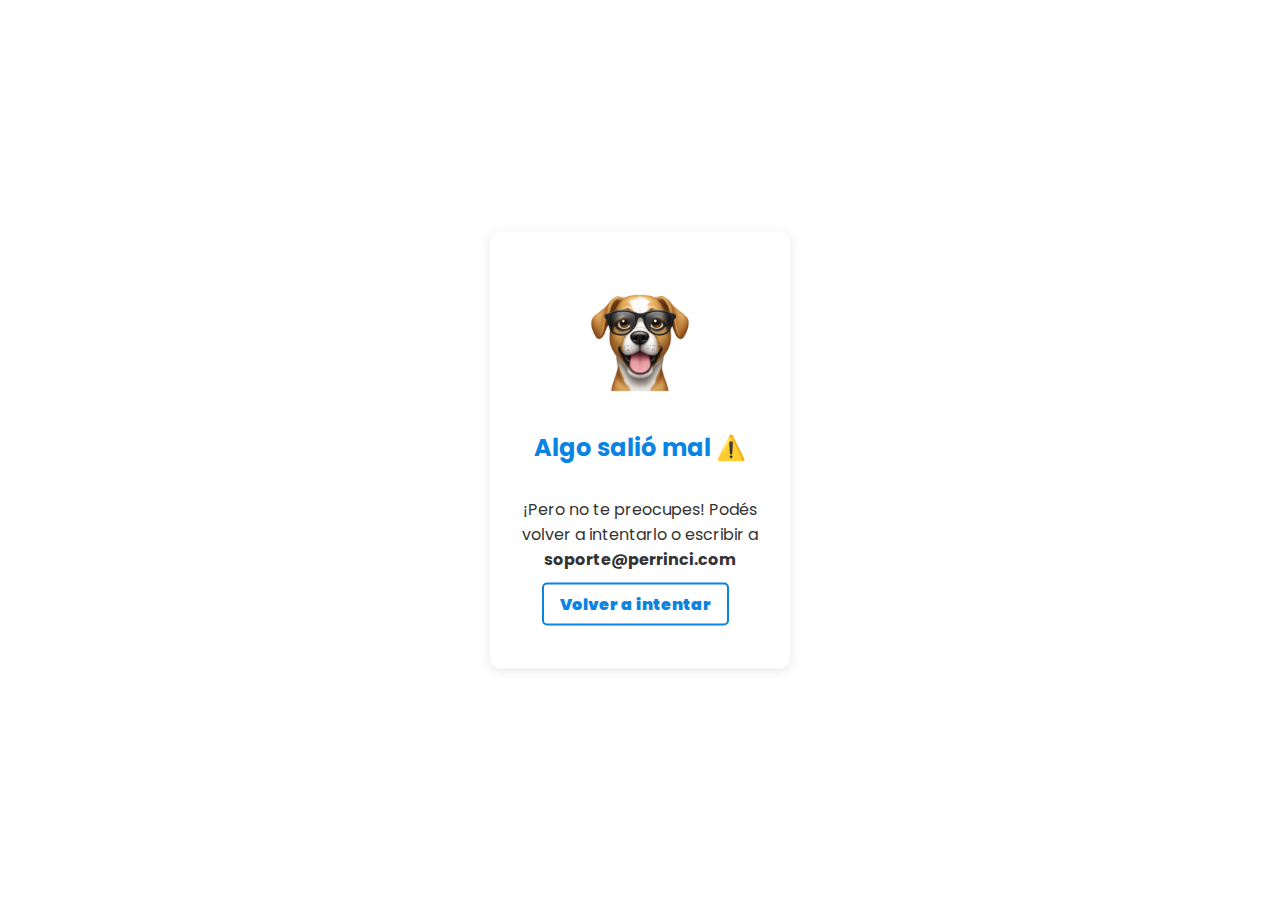
==== registerError.html @ 22219630 "settings signin" ====
<!DOCTYPE html>
<html lang="en">
<head>
    <meta charset="UTF-8">
    <meta name="viewport" content="width=device-width, initial-scale=1.0">
    <title> Registro rechazado | Perrinci </title>
    <link rel="stylesheet" href="styles.css">
    <link rel="icon" href="images/perrinciFavicon.png" type="image/png">
    <link rel="preconnect" href="https://fonts.googleapis.com">
    <link rel="preconnect" href="https://fonts.gstatic.com" crossorigin>
    <link href="https://fonts.googleapis.com/css2?family=Poppins:wght@300;400;500;600;700;800&display=swap" rel="stylesheet">
</head>
<body>
    <div class="register-container-type">
        <img src="/images/icon.png" alt="Logo" class="logo">
        <h1 class="title">Algo salió mal ⚠️ </h1>
        <p class="subtitle">¡Pero no te preocupes! Podés volver a intentarlo o escribir a <strong> soporte@perrinci.com <strong> </p>
        <div class="button-container-success">
            <div class="button-successcontainer ">
                <a href="index.html" class="register-button">Volver a intentar</a>
            </div>
        </div>
    </div>
        <script>
            function setType(type) {
                sessionStorage.setItem('userType', type);
            }
        </script>
</body>
</html>
---- styles.css ----
@import url('https://fonts.googleapis.com/css2?family=Poppins:wght@300;400;500;600;700;800&display=swap');

html {
    scroll-behavior: smooth;
}

* {
    padding: 0;
    margin: 0;
    outline: none;
    border: none;
    box-sizing: border-box;
}

img {
    width: 100%;
    display: flex;
}

a {
    text-decoration: none;
}

body {
    font-family: 'Poppins', sans-serif;
    background-color: #fff;
    color: #333;
}

body.home {
    background-color: #fff;
    background-size: cover;
    background-position: center;
    background-image: url("./images/background.png");
}

section.container {
    background-color: #fff;
}

section.container h2 {
    color: #0984E3;
    font-weight: 700;
    font-size: 220%;

}

section.container p {
    color: #333;
}

.content-after-header {
    background-color: #fff;
    padding: 2rem;
}

nav {
    max-width: 1200px;
    margin: auto;
    padding: 2rem 1rem;
    display: flex;
    align-items: center;
    justify-content: space-between;
}

.nav-logo {
    max-width: 140px;
}

.nav-links {
    list-style: none;
    display: flex;
    align-items: center;
    gap: 4rem;
    margin-left: 35%;
}

.link a {
    position: relative;
    padding-bottom: 0.75rem;
    color: #333;
    font-weight: 500;
}

.link a::after {
    content: "";
    position: absolute;
    height: 2px;
    width: 0;
    bottom: 0;
    left: 0;
    background-color: #0984E3;
    transition: all 0.3s ease;
}

.link a:hover::after {
    width: 70%;
}

.btn {
    padding: 1rem 2rem;
    font-size: 1rem;
    color: #fff;
    background-color: #0984E3;
    border-radius: 20px;
    cursor: pointer;
    transition: all 0.3s ease;
}

.btn:hover {
    background-color: #333333;
}

.container {
    max-width: 1200px;
    margin: auto;
    padding: 5rem 2rem;
}

.blur {
    position: absolute;
    z-index: -100;
}

header {
    position: relative;
    padding-top: 2rem;
    display: flex;
    align-items: center;
    gap: 10rem;
    margin-bottom: 10%;
    min-height: 80vh;
}


header .content {
    flex: 1;
}

header .content h1 {
    color: 333333;
    margin-bottom: 1rem;
    font-size: 4.5rem;
    font-weight: 900;
    line-height: 4rem;
}

header .content h1 span {
    -webkit-text-fill-color: transparent;
    -webkit-text-stroke: 1px #fff;
}

header .content h1 {
    color: #333333;
    margin-bottom: 1rem;
    font-size: 4.5rem;
    font-weight: 900;
    line-height: 4rem;
}

header .content p {
    margin-bottom: 2rem;
    color: #333333;
}

header .content button {
    padding: 1rem 2rem;
    font-size: 1rem;
    color: #fff;
    background-color: #0984E3;
    border-radius: 20px;
    cursor: pointer;
    transition: all 0.3s ease;
}


header .content button:hover {
    background-color: #333333;
}

header .image {
    flex: 1;
}

header .image img {
    max-width: 100%;
}


section .header {
    margin-bottom: 1rem;
    color: #fff;
    text-align: center;
    font-size: 2.25rem;
    font-weight: 600;
}

.features {
    margin-top: 4rem;
    display: grid;
    grid-template-columns: repeat(4, 1fr);
    gap: 2rem;
}

.features .card {
    background-color: #eaeaea;
    padding: 1rem;
    border: 2px solid transparent;
    border-radius: 15px;
    transition: all 0.3s ease;
}

.features .card:hover {
    background-color: #c4c4c4;
}

.features .card span {
    display: inline-block;
    background-color: #333333;
    padding: 2px 9px;
    margin-bottom: 1rem;
    font-size: 1.75rem;
    color: #eaeaea;
    border-radius: 5px;
}

.features .card h4 {
    margin-bottom: 0.5rem;
    color: #333333;
    font-size: 1.2rem;
    font-weight: 600;
}

.features .card p {
    color: #333333;
    margin-bottom: 1rem;
}

.features .card a {
    color: #333333;
    transition: all 0.3s ease;
}


.sub-header {
    max-width: 600px;
    margin: auto;
    text-align: center;
    color: #ccc;
}

.app-container {
    display: flex;
    justify-content: center;
    align-items: center;
    flex-wrap: wrap;
    margin-top: 10%;
    gap: 2rem;
}

.app-image {
    max-width: 300px;
}

.app-image img {
    width: 100%;
    height: auto;
}

.app-details {
    max-width: 400px;
}

footer {
    position: relative;
    display: grid;
    grid-template-columns: 400px 1fr 1fr auto;
    gap: 2rem;
    justify-content: center;
}

footer .column .logo {
    max-width: 80px;
    margin-bottom: 2rem;
}

footer .column p {
    color: #333333;
    margin-bottom: 2rem;
}

footer .column .socials {
    display: flex;
    align-items: center;
    gap: 1rem;
}

footer .column .socials a {
    color: #333333;
    border: 1px solid #ccc;
    padding: 5px 10px;
    font-size: 1.25rem;
    border-radius: 100%;
    transition: all 0.3s ease;
}

footer .column .socials a:hover {
    color: #fff;
    background-color: #0984E3;
    border-color: #0984E3;
}

footer .column h4 {
    color: #333333;
    margin-bottom: 2rem;
    font-size: 1.2rem;
    font-weight: 500;
}

footer .column>a {
    display: block;
    color: #333333;
    margin-bottom: 1rem;
    transition: all 0.3s ease;
}

footer .column>a:hover {
    color: #0984E3;
}


.copyright {
    max-width: 1200px;
    margin: auto;
    padding: 1rem;
    color: #333333;
    font-size: 0.8rem;
    font-weight: 500;
    text-align: center;
}

.mobile-menu {
    display: none;
}

.menu-icon {
    cursor: pointer;
    display: flex;
    flex-direction: column;
    padding: 15px;
}

.menu-icon span {
    height: 3px;
    width: 25px;
    background-color: #333;
    margin: 5px 0;
}

.mobile-nav-links {
    list-style: none;
    display: none;
}

.mobile-nav-links li {
    text-align: center;
}

.mobile-nav-links.show {
    display: block;
}

@media (max-width: 899px) {
    .contact-column {
        display: none;
    }

    .nav-links {
        display: none;
    }

    .mobile-menu {
        display: flex;
        align-items: center;
        justify-content: space-between;
    }

    .mobile-nav-links {
        list-style: none;
        display: none;
        flex-direction: column;
        position: absolute;
        top: 70px;
        right: 0;
        background-color: #fff;
        box-shadow: 0 2px 5px rgba(0, 0, 0, 0.1);
        z-index: 1000;
    }

    .mobile-nav-links li {
        margin: 10px 0;
    }
}

@media (width < 899px) {
    .nav-links {
        display: none;
    }

    .contact-column {
        justify-self: end;
    }
}

header {
    grid-template-columns: repeat(1, 1fr);
}

header .image {
    grid-area: 1/1/2/2;
}

.features {
    grid-template-columns: repeat(2, 1fr);
}

.pricing {
    grid-template-columns: repeat(2, 1fr);
}

footer {
    grid-template-columns: 1fr 150px;
}


@media (max-width: 600px) {

    .nav-logo {
        max-width: 110px;
    }

    header {
        grid-area: 1/1/2/2;
    }

    header .image {
        display: none;
        
    }

    .features {
        grid-template-columns: repeat(1, 1fr);
    }

    footer {
        grid-template-columns: 1fr 150px;
    }
}

.register-container {
    background-color: #fff;
    padding: 2rem;
    border-radius: 10px;
    box-shadow: 0 2px 10px rgba(0, 0, 0, 0.1);
    text-align: center;
    width: 300px;
    margin: auto;
    position: absolute;
    top: 50%;
    left: 50%;
    transform: translate(-50%, -50%);
}

.logo {
    width: 150px;
    margin: 0 auto 1rem auto; 
    display: block; 
}
.title {
    font-size: 1.5rem;
    color: #0984E3;
    margin-bottom: 2rem;
    text-align: center;
}

.button-container {
    display: flex;
    justify-content: space-between;
    gap: 1rem;
}

.button-container-success {
    display: flex;
    gap: 1rem;
}

.button-successcontainer {
    margin: 20px;
    margin-right: 15px;
}

.register-button {
    background-color: #fff;
    color: #0984E3;
    border: 2px solid #0984E3;
    border-radius: 5px;
    padding: 0.5rem 1rem;
    text-align: center;
    transition: background-color 0.3s, color 0.3s;
    flex: 1;
    max-width: 45%;
}

.register-button:hover {
    background-color: #0984E3;
    color: #fff;
}

.register-container {
    background-color: #fff;
    padding: 2rem;
    border-radius: 10px;
    box-shadow: 0 2px 10px rgba(0, 0, 0, 0.1);
    text-align: left; 
    width: 400px;
    margin: auto;
    overflow-y: auto;
    max-height: 90vh;
    position: absolute;
    top: 50%;
    left: 50%;
    transform: translate(-50%, -50%); 
}

.register-container-type {
    background-color: #fff;
    padding: 2rem;
    border-radius: 10px;
    box-shadow: 0 2px 10px rgba(0, 0, 0, 0.1);
    text-align: center;
    width: 300px;
    margin: auto;
    position: absolute;
    top: 50%;
    left: 50%;
    transform: translate(-50%, -50%);
}

.title {
    font-size: 1.5rem;
    color: #0984E3;
    margin-bottom: 2rem;
    text-align: center; 
}

.form-group {
    margin-bottom: 1rem;
}

.form-group label {
    display: block;
    margin-bottom: 0.5rem;
    font-weight: 500;
}

.form-group input,
.form-group select,
.form-group textarea {
    width: 100%;
    padding: 0.5rem;
    border: 1px solid #ccc;
    border-radius: 5px;
}

.btn {
    display: block;
    width: 100%;
    padding: 1rem;
    font-size: 1rem;
    color: #fff;
    background-color: #0984E3;
    border-radius: 5px;
    cursor: pointer;
    transition: background-color 0.3s, color 0.3s;
    text-align: center;
}

.btn:hover {
    background-color: #333;
}
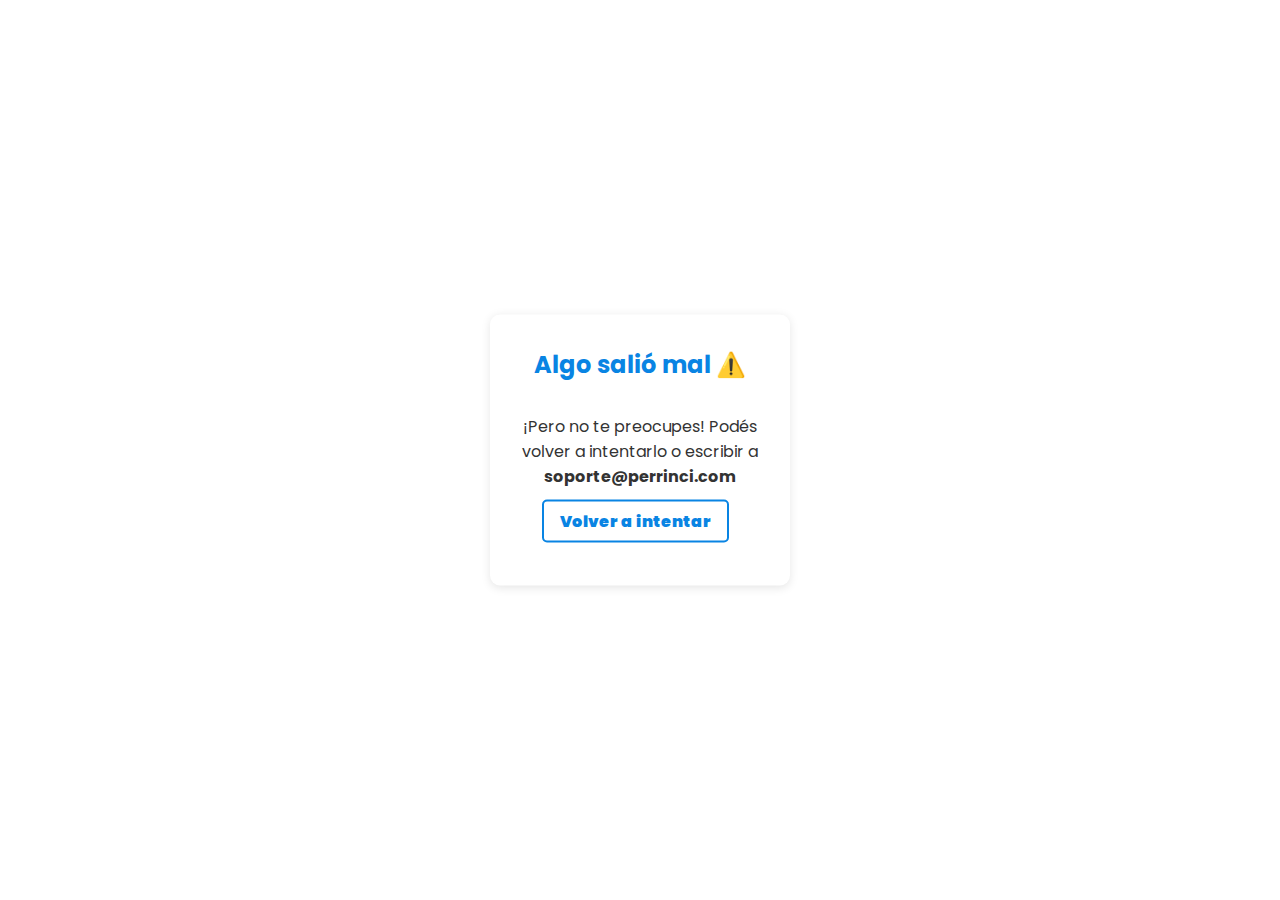
==== commit 3d4d34f1: "delete logo error page" ====
--- a/registerError.html
+++ b/registerError.html
@@ -12,7 +12,6 @@
 </head>
 <body>
     <div class="register-container-type">
-        <img src="/images/icon.png" alt="Logo" class="logo">
         <h1 class="title">Algo salió mal ⚠️ </h1>
         <p class="subtitle">¡Pero no te preocupes! Podés volver a intentarlo o escribir a <strong> soporte@perrinci.com <strong> </p>
         <div class="button-container-success">
